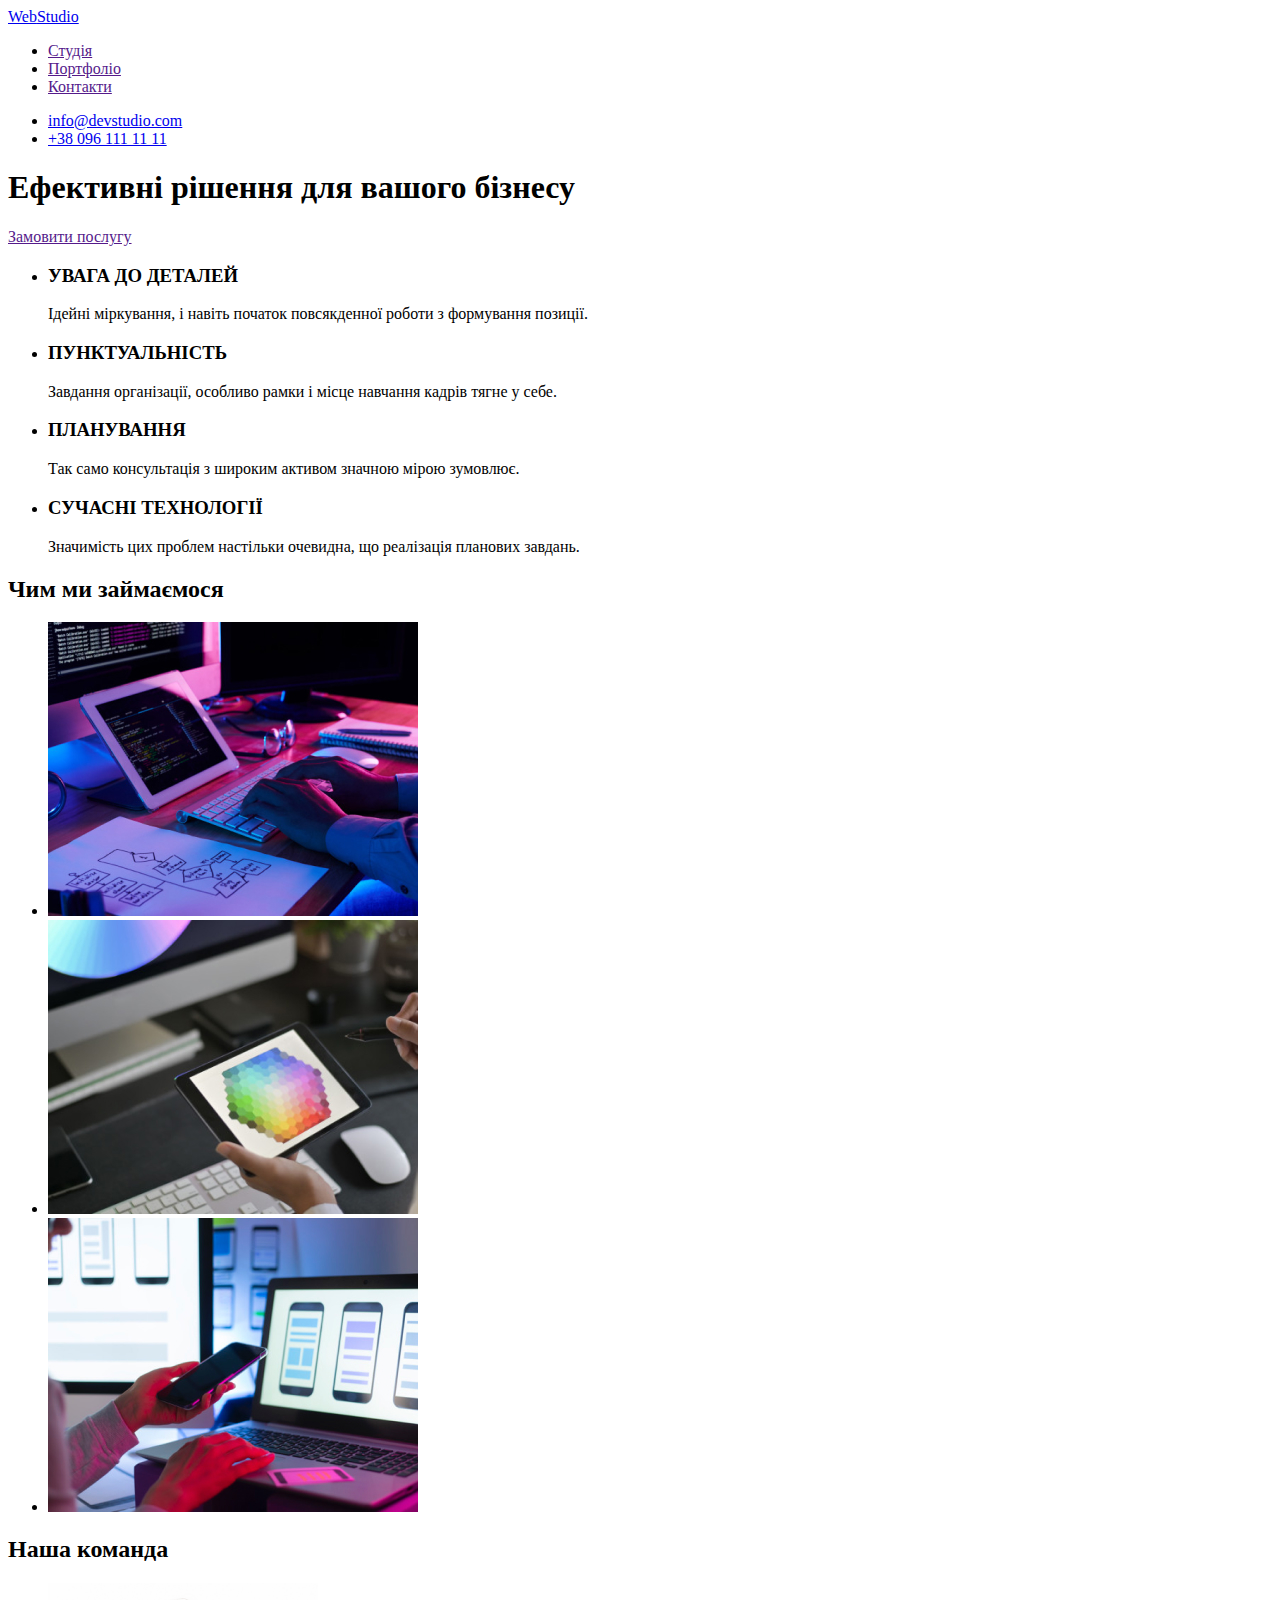
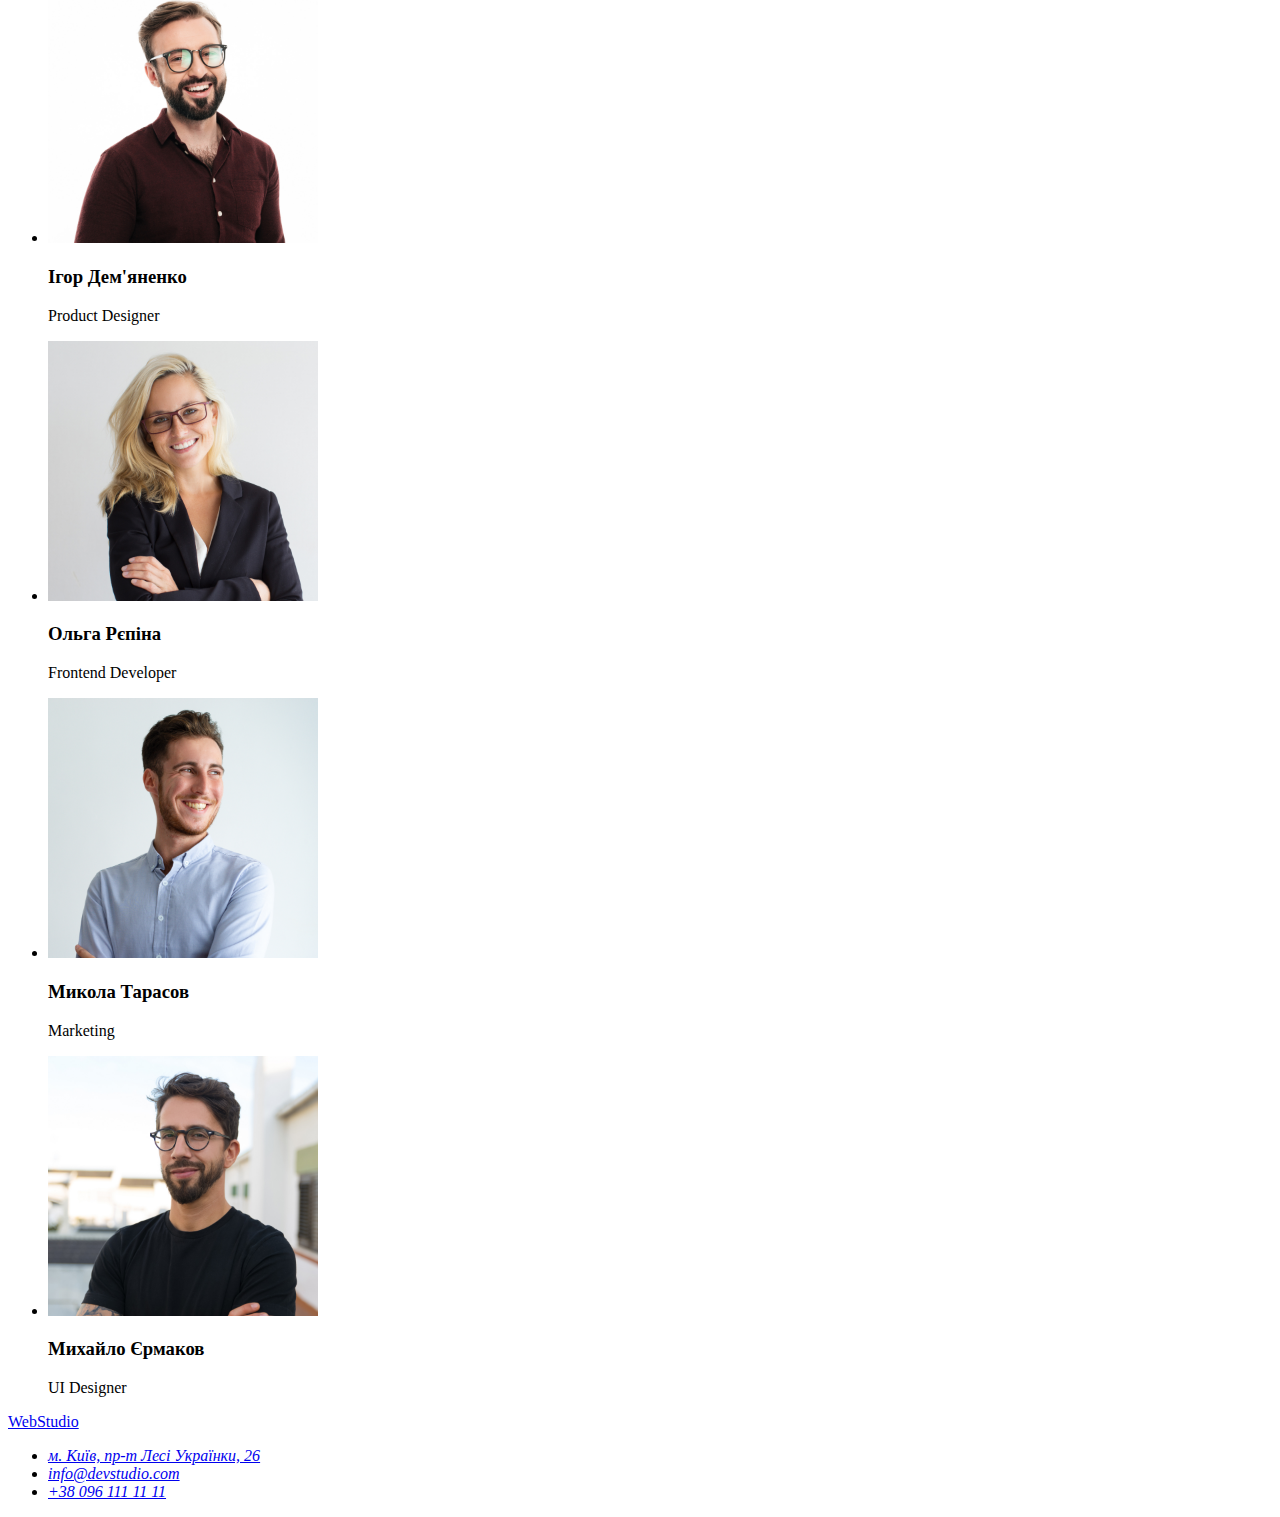
==== index.html @ e61a9d9c "Clone index+images" ====
<!DOCTYPE html>
<html lang="uk">
<head>
    <meta charset="UTF-8">
    <meta http-equiv="X-UA-Compatible" content="IE=edge">
    <meta name="viewport" content="width=device-width, initial-scale=1.0">
    <title>Document</title>
</head>
<body>
    <header>
        <nav>
            <a href="#"><span>Web</span>Studio</a>
            <ul>
                <li><a href="">Студія</a></li>
                <li><a href="">Портфоліо</a></li>
                <li><a href="">Контакти</a></li>
            </ul>
        </nav>
        <ul>
            <li><a href="mailto:info@devstudio.com">info@devstudio.com</a></li>
            <li><a href="tel:+380961111111">+38 096 111 11 11</a></li>
        </ul>
    </header>

    <main>
        <section>
            <h1>Ефективні рішення для вашого бізнесу</h1>
            <a href="">Замовити послугу</a>
        </section>
        <section>
            <h2 hidden>Якості</h2>
            <ul>
                <li>
                    <h3>УВАГА ДО ДЕТАЛЕЙ</h3>
                    <p>Ідейні міркування, і навіть початок повсякденної роботи з формування позиції.</p>
                </li>
                <li>
                    <h3>ПУНКТУАЛЬНІСТЬ</h3>
                    <p>Завдання організації, особливо рамки і місце навчання кадрів тягне у себе.</p>
                </li>
                <li>
                    <h3>ПЛАНУВАННЯ</h3>
                    <p>Так само консультація з широким активом значною мірою зумовлює.</p>
                </li>
                <li>
                    <h3>СУЧАСНІ ТЕХНОЛОГІЇ</h3>
                    <p>Значимість цих проблем настільки очевидна, що реалізація планових завдань.</p>
                </li>
            </ul>
        </section>
        <section>
            <h2>Чим ми займаємося</h2>
            <ul>
                <li>
                    <img src="./images/box_1.jpg" alt="Чоловічі руки щось кодують" width="370">
                </li>
                <li>
                    <img src="./images/box_2.jpg" alt="Жінка тримає телефон та клацає ноутбук" width="370">
                </li>
                <li>
                    <img src="./images/box_3.jpg" alt="Графічний планшет у руках" width="370">
                </li>
            </ul>
        </section>
        <section>
            <h2>Наша команда</h2>
            <ul>
                <li>
                    <img src="./images/img.jpg" alt="Ігор Дем'яненко - чоловік в окулярах та у бордовій рубашці" width="270">
                    <h3>Ігор Дем'яненко</h3>
                    <p lang="en">Product Designer</p>
                </li>
                <li>
                    <img src="./images/img-2.jpg" alt="Ольга Рєпіна - білява жінка в окулярах" width="270">
                    <h3>Ольга Рєпіна</h3>
                    <p lang="en">Frontend Developer</p>
                </li>
                <li>
                    <img src="./images/img-3.jpg" alt="Микола Тарасов - чоловік посміхається у бік" width="270">
                    <h3>Микола Тарасов</h3>
                    <p lang="en">Marketing</p>
                </li>
                <li>
                    <img src="./images/img-4.jpg" alt="Михайло Єрмаков - чоловік в окулярах та чорній футболці" width="270">
                    <h3>Михайло Єрмаков</h3>
                    <p lang="en">UI Designer</p>
                </li>
            </ul>
        </section>
    </main>

    <footer>
        <a href="#"><span>Web</span>Studio</a>
        <address>
            <ul>
                <li>
                    <a href="https://www.google.com/maps/place/бул.+Леси+Украинки,+26,+Киев,+02000/@50.4265807,30.5383858,17z/data=!3m1!4b1!4m5!3m4!1s0x40d4cf0e033ecbe9:0x57a4dffefec77da0!8m2!3d50.4265807!4d30.5383858" target="_blank" rel="noreferrer noopener">м. Київ, пр-т Лесі Українки, 26</a>
                </li>
                <li>
                    <a href="mailto:info@devstudio.com">info@devstudio.com</a>
                </li>
                <li>
                    <a href="tel:+380961111111">+38 096 111 11 11</a>
                </li>
            </ul>
        </address>
    </footer>
</body>
</html>
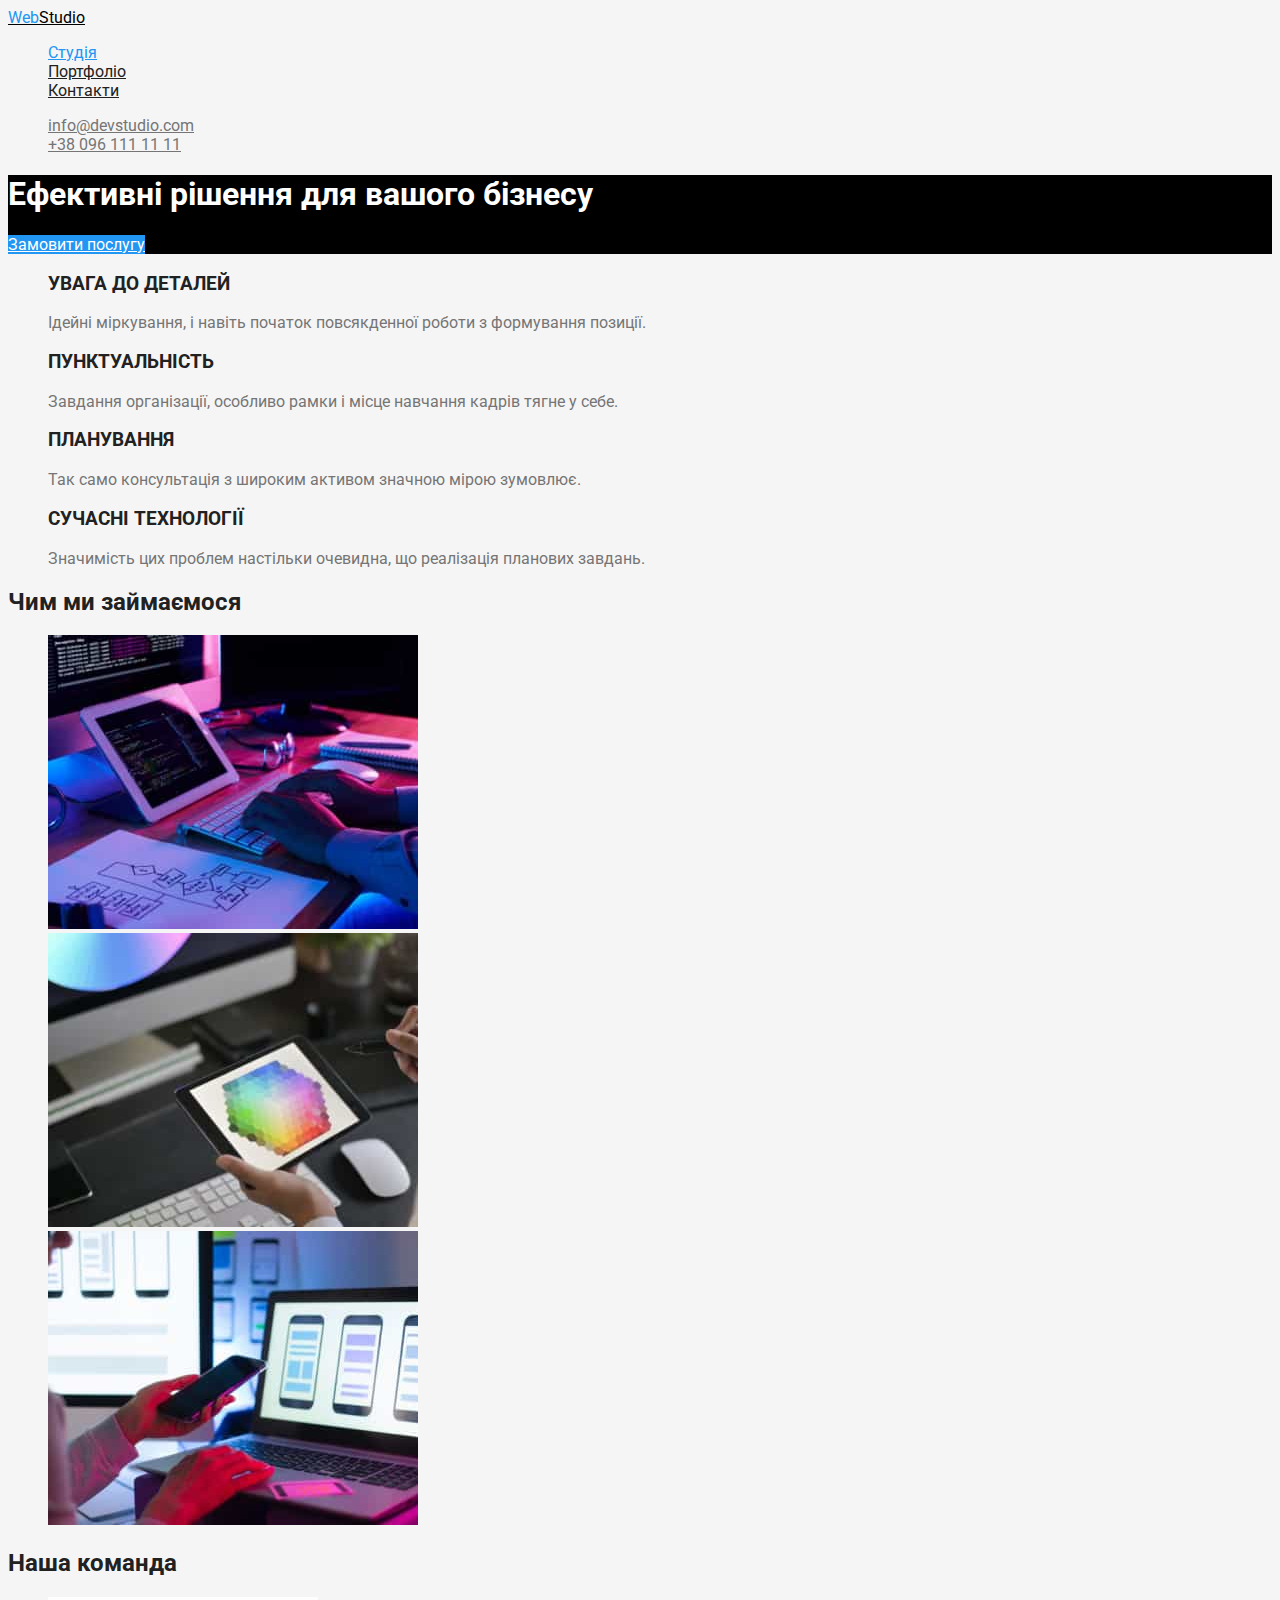
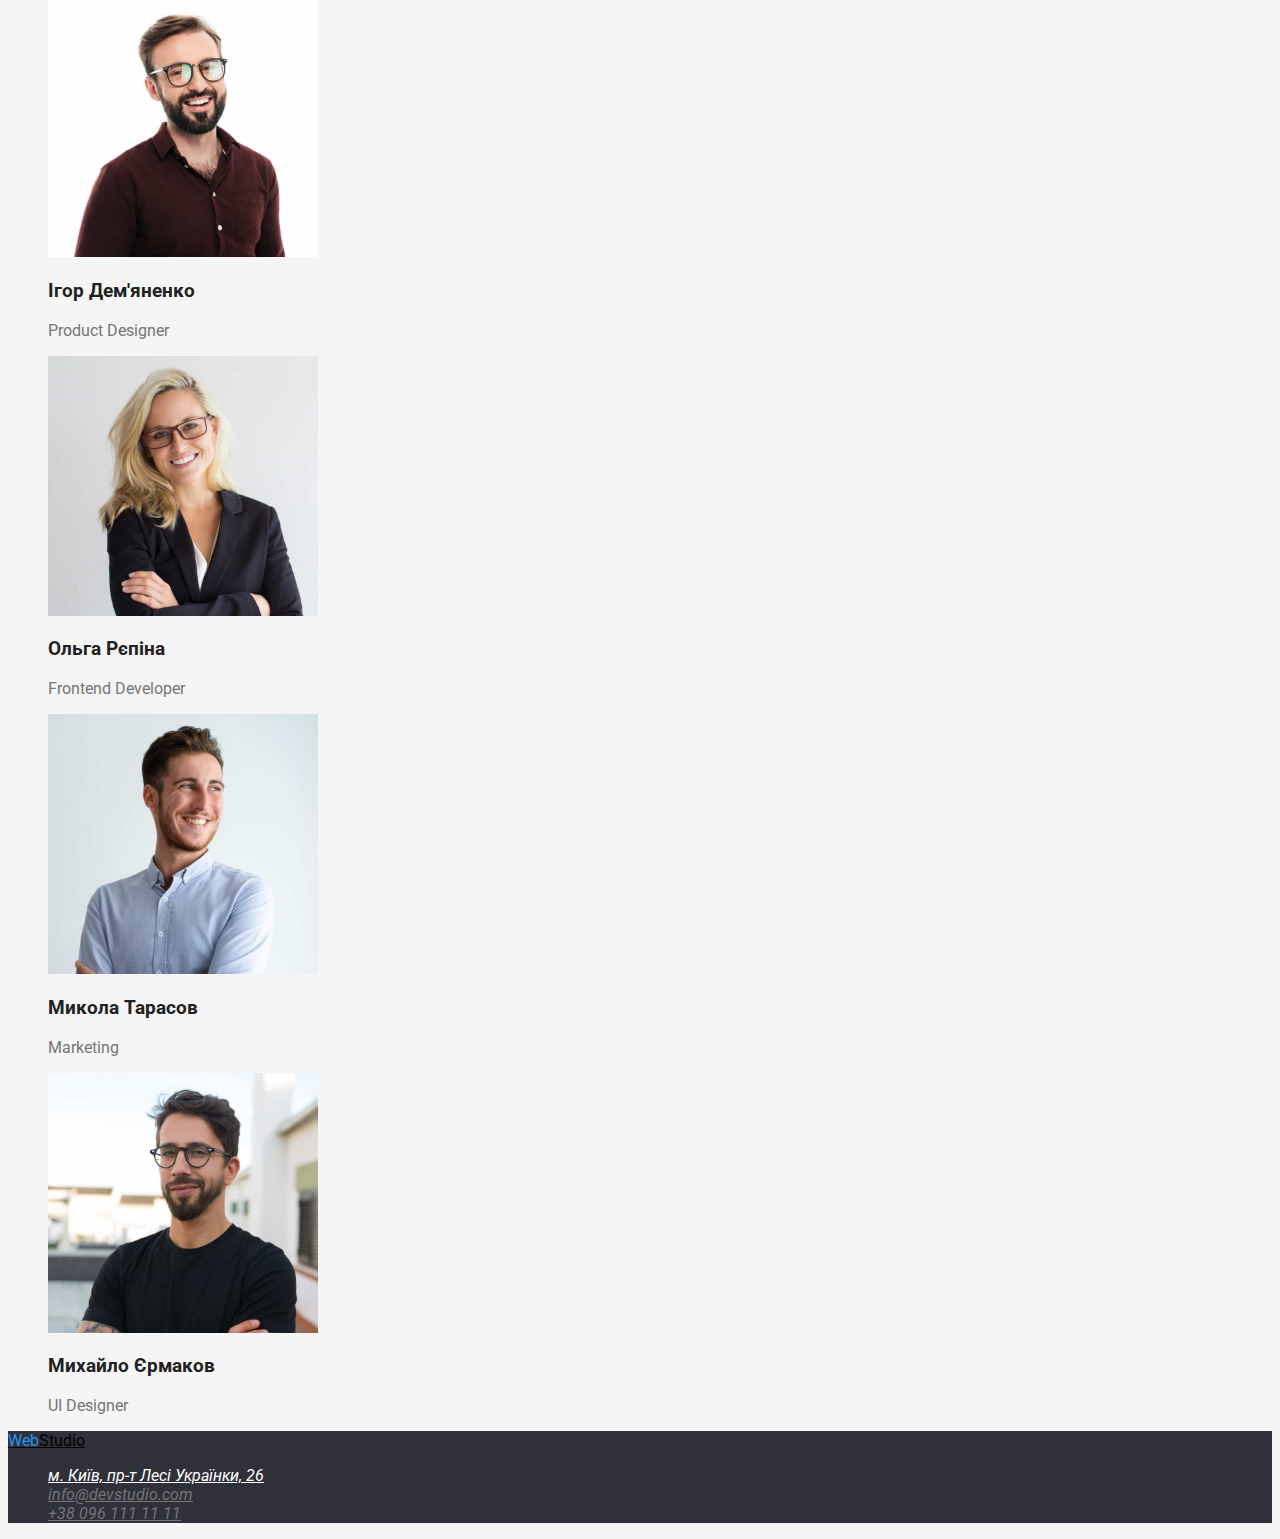
==== commit 6de9c8eb: "add link for styles" ====
--- a/index.html
+++ b/index.html
@@ -5,29 +5,36 @@
     <meta http-equiv="X-UA-Compatible" content="IE=edge">
     <meta name="viewport" content="width=device-width, initial-scale=1.0">
     <title>Document</title>
+    <link
+        href="https://fonts.googleapis.com/css2?family=Oleo+Script&family=Raleway:wght@700&family=Roboto:wght@400;500;700;900&display=swap"
+        rel="stylesheet">
+    <!-- font-family: 'Oleo Script', cursive;
+    font-family: 'Raleway', sans-serif;
+    font-family: 'Roboto', sans-serif; -->
+    <link rel="stylesheet" href="./css/styles.css">
 </head>
-<body>
+<body class="studio">
     <header>
         <nav>
-            <a href="#"><span>Web</span>Studio</a>
-            <ul>
-                <li><a href="">Студія</a></li>
-                <li><a href="">Портфоліо</a></li>
-                <li><a href="">Контакти</a></li>
+            <a href="#" class="logo"><span class="logo-web">Web</span>Studio</a>
+            <ul class="site-nav">
+                <li><a href="./index.html" class="link current">Студія</a></li>
+                <li><a href="./portfolio.html" class="link">Портфоліо</a></li>
+                <li><a href="#" class="link">Контакти</a></li>
             </ul>
         </nav>
-        <ul>
-            <li><a href="mailto:info@devstudio.com">info@devstudio.com</a></li>
-            <li><a href="tel:+380961111111">+38 096 111 11 11</a></li>
+        <ul class="mail-tel">
+            <li><a href="mailto:info@devstudio.com" class="link">info@devstudio.com</a></li>
+            <li><a href="tel:+380961111111" class="link">+38 096 111 11 11</a></li>
         </ul>
     </header>
 
     <main>
-        <section>
+        <section class="first-page">
             <h1>Ефективні рішення для вашого бізнесу</h1>
-            <a href="">Замовити послугу</a>
+            <a href="#" class="button order-service">Замовити послугу</a>
         </section>
-        <section>
+        <section class="quality">
             <h2 hidden>Якості</h2>
             <ul>
                 <li>
@@ -48,7 +55,7 @@
                 </li>
             </ul>
         </section>
-        <section>
+        <section class="what-do">
             <h2>Чим ми займаємося</h2>
             <ul>
                 <li>
@@ -62,7 +69,7 @@
                 </li>
             </ul>
         </section>
-        <section>
+        <section  class="team">
             <h2>Наша команда</h2>
             <ul>
                 <li>
@@ -89,18 +96,18 @@
         </section>
     </main>
 
-    <footer>
-        <a href="#"><span>Web</span>Studio</a>
+    <footer class="footer">
+        <a href="#" class="logo"><span class="logo-web">Web</span>Studio</a>
         <address>
             <ul>
-                <li>
-                    <a href="https://www.google.com/maps/place/бул.+Леси+Украинки,+26,+Киев,+02000/@50.4265807,30.5383858,17z/data=!3m1!4b1!4m5!3m4!1s0x40d4cf0e033ecbe9:0x57a4dffefec77da0!8m2!3d50.4265807!4d30.5383858" target="_blank" rel="noreferrer noopener">м. Київ, пр-т Лесі Українки, 26</a>
+                <li class="address">
+                    <a href="https://www.google.com/maps/place/бул.+Леси+Украинки,+26,+Киев,+02000/@50.4265807,30.5383858,17z/data=!3m1!4b1!4m5!3m4!1s0x40d4cf0e033ecbe9:0x57a4dffefec77da0!8m2!3d50.4265807!4d30.5383858" target="_blank" rel="noreferrer noopener" class="link">м. Київ, пр-т Лесі Українки, 26</a>
                 </li>
-                <li>
-                    <a href="mailto:info@devstudio.com">info@devstudio.com</a>
+                <li class="mail-tel">
+                    <a href="mailto:info@devstudio.com" class="link">info@devstudio.com</a>
                 </li>
-                <li>
-                    <a href="tel:+380961111111">+38 096 111 11 11</a>
+                <li class="mail-tel">
+                    <a href="tel:+380961111111" class="link">+38 096 111 11 11</a>
                 </li>
             </ul>
         </address>
--- a/css/styles.css
+++ b/css/styles.css
@@ -0,0 +1,78 @@
+:root{
+    --accent-color: #2196F3;
+    --title-color: #212121;
+    --text-color: #757575;
+    --clear-white: #FFFFFF;
+}
+/*                   STUDIO                  */
+/* 0 - smth main */
+body {
+    background-color: #F5F5F5;
+    color: var(--text-color);
+    font-family: Roboto, sans-serif;;
+}
+/* remove points in all list*/
+body ul {
+    list-style: none;
+}
+
+/* 1 - HEADER */
+.logo {
+    color: #000000;
+}
+.logo .logo-web {
+    color: var(--accent-color);
+}
+.site-nav .link {
+    color: var(--title-color);
+}
+.site-nav .link.current {
+    color: var(--accent-color);
+}
+/* при наведенні змінюється колір + фокус */
+.site-nav .link:hover,
+.site-nav .link:focus {
+    color: var(--accent-color);
+}
+.mail-tel .link {
+    color: var(--text-color);
+}
+.mail-tel .link:hover,
+.mail-tel .link:focus {
+    color: var(--accent-color);
+}
+
+
+/* 2- MAIN */
+/* section 1 */
+.first-page {
+    background-color: #000000;
+}
+.first-page h1 {
+    color: var(--clear-white);
+}
+.order-service {
+    background-color: var(--accent-color);
+    color: var(--clear-white);
+}
+/* section 2 */
+.quality h3{
+    color: var(--title-color);
+}
+/* section 3-4 */
+.what-do h2,
+.team h2,
+.team h3{
+    color: var(--title-color);
+}
+
+/* 3 - FOOTER */
+.footer{
+    background: #2F303A;
+}
+.mail-tel .link {
+    color: var(--text-color);
+}
+.address .link {
+    color: var(--clear-white);
+}
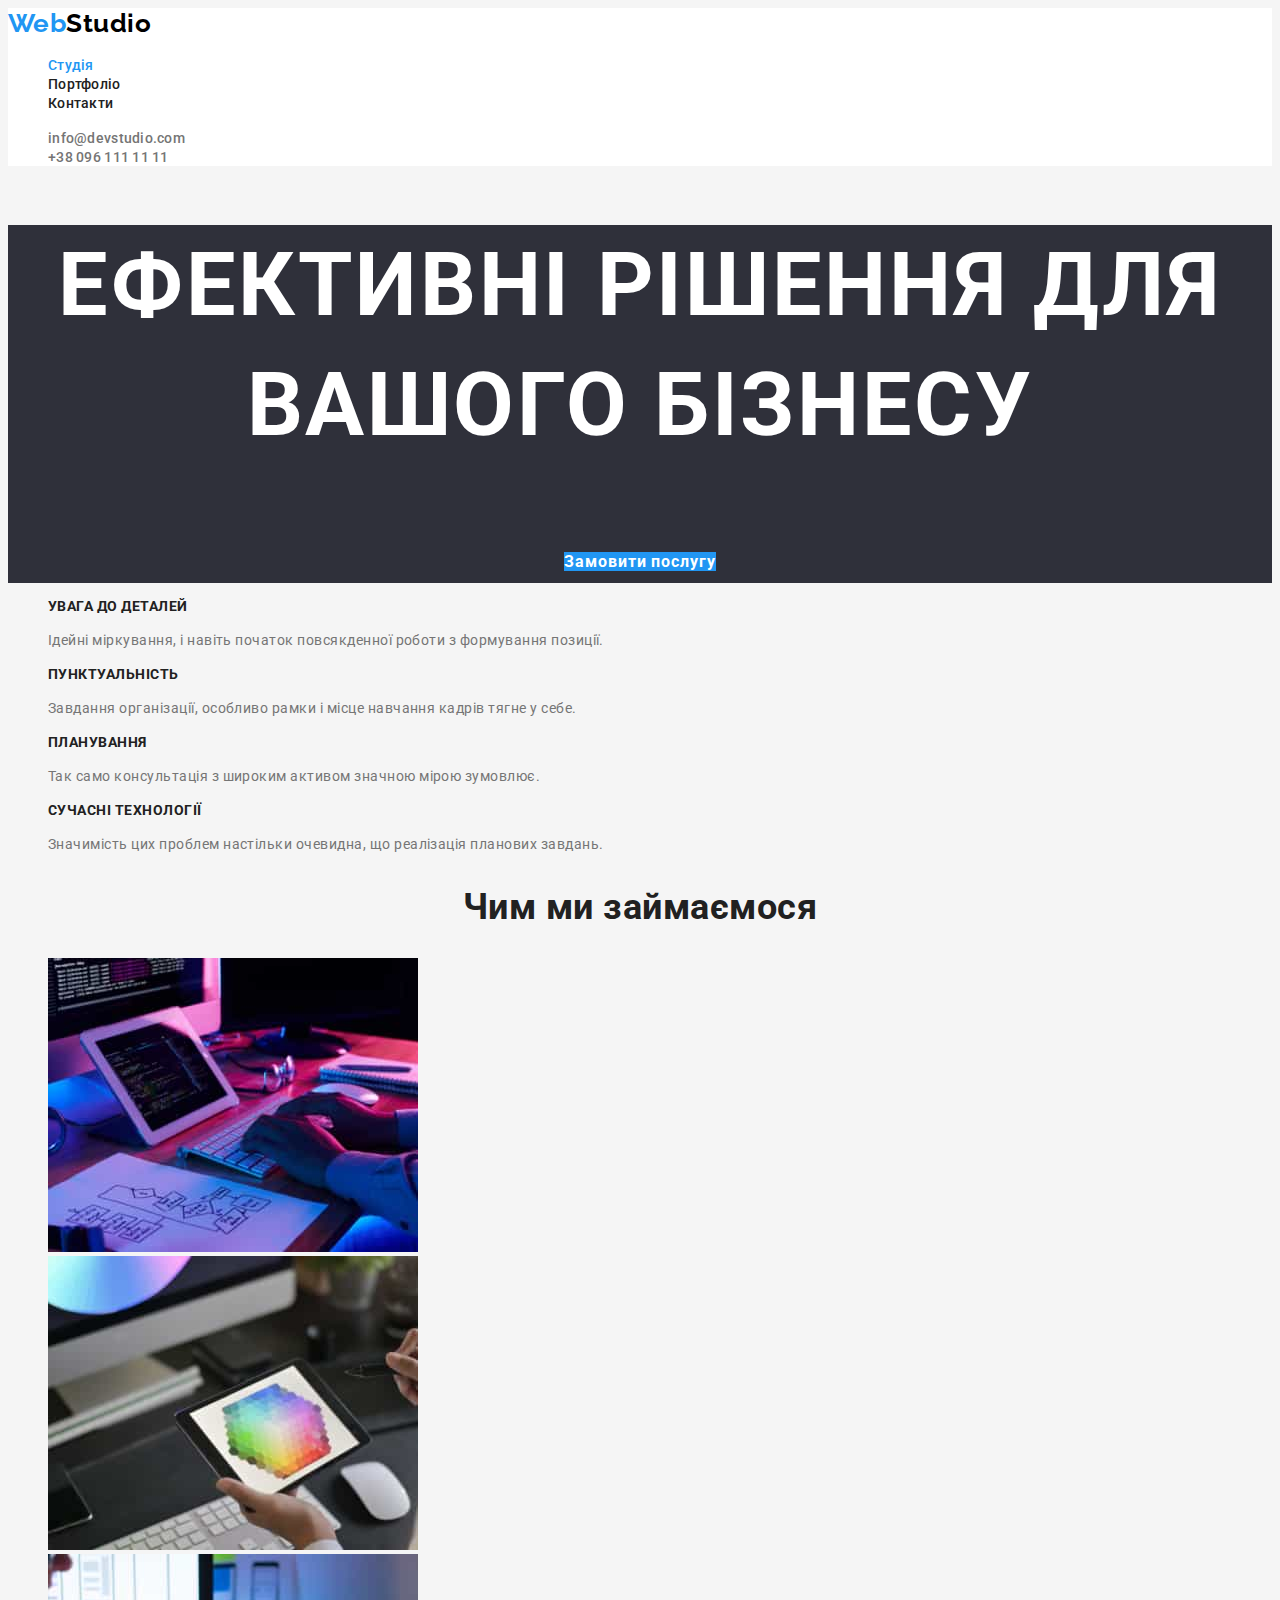
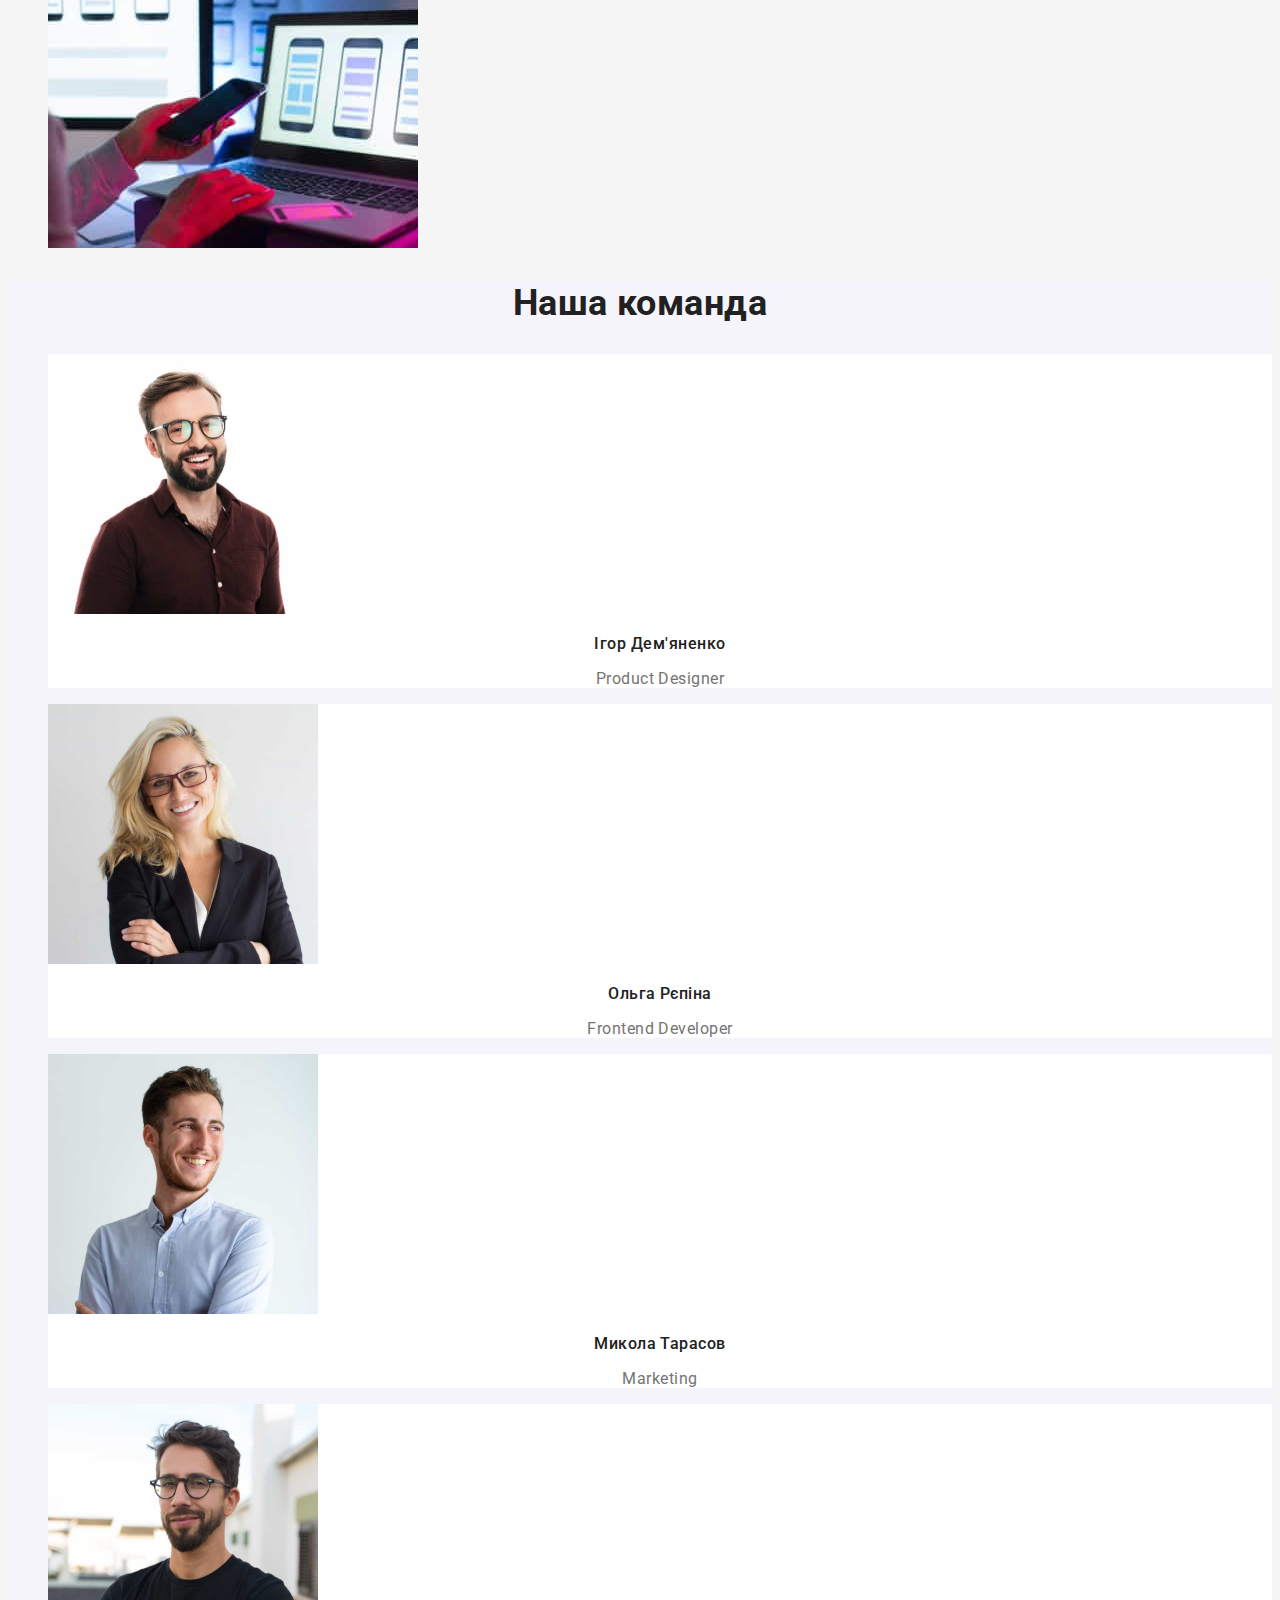
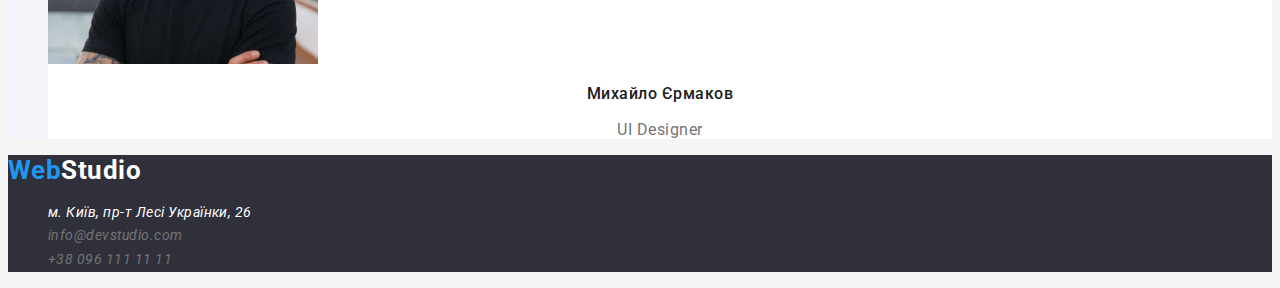
==== commit 1a1271d1: "Ending hw2" ====
--- a/index.html
+++ b/index.html
@@ -13,84 +13,94 @@
     font-family: 'Roboto', sans-serif; -->
     <link rel="stylesheet" href="./css/styles.css">
 </head>
-<body class="studio">
-    <header>
-        <nav>
+<body lass="studio">
+    <header class="header">
+        <nav class="navigation">
             <a href="#" class="logo"><span class="logo-web">Web</span>Studio</a>
             <ul class="site-nav">
-                <li><a href="./index.html" class="link current">Студія</a></li>
-                <li><a href="./portfolio.html" class="link">Портфоліо</a></li>
-                <li><a href="#" class="link">Контакти</a></li>
+                <li>
+                    <a href="./index.html" class="link current">Студія</a>
+                </li>
+                <li>
+                    <a href="./portfolio.html" class="link">Портфоліо</a>
+                </li>
+                <li>
+                    <a href="#" class="link">Контакти</a>
+                </li>
             </ul>
         </nav>
         <ul class="mail-tel">
-            <li><a href="mailto:info@devstudio.com" class="link">info@devstudio.com</a></li>
-            <li><a href="tel:+380961111111" class="link">+38 096 111 11 11</a></li>
+            <li>
+                <a href="mailto:info@devstudio.com" class="link">info@devstudio.com</a>
+            </li>
+            <li>
+                <a href="tel:+380961111111" class="link">+38 096 111 11 11</a>
+            </li>
         </ul>
     </header>
 
-    <main>
-        <section class="first-page">
-            <h1>Ефективні рішення для вашого бізнесу</h1>
-            <a href="#" class="button order-service">Замовити послугу</a>
+    <main class="studio-main">
+        <section class="solutions">
+            <h1 class="solutions-title">Ефективні рішення для вашого бізнесу</h1>
+            <a href="#" class="button solutions-order-service">Замовити послугу</a>
         </section>
         <section class="quality">
-            <h2 hidden>Якості</h2>
-            <ul>
+            <h2 class="quality-title" hidden>Якості</h2>
+            <ul class="quality-list">
+                <li class="quality-item">
+                    <h3 class="quality-item-title">УВАГА ДО ДЕТАЛЕЙ</h3>
+                    <p class="quality-item-subtitle">Ідейні міркування, і навіть початок повсякденної роботи з формування позиції.</p>
+                </li>
+                <li class="quality-item">
+                    <h3 class="quality-item-title">ПУНКТУАЛЬНІСТЬ</h3>
+                    <p class="quality-item-subtitle">Завдання організації, особливо рамки і місце навчання кадрів тягне у себе.</p>
+                </li>
+                <li class="quality-item">
+                    <h3 class="quality-item-title">ПЛАНУВАННЯ</h3>
+                    <p class="quality-item-subtitle">Так само консультація з широким активом значною мірою зумовлює.</p>
+                </li class="quality-item">
                 <li>
-                    <h3>УВАГА ДО ДЕТАЛЕЙ</h3>
-                    <p>Ідейні міркування, і навіть початок повсякденної роботи з формування позиції.</p>
-                </li>
-                <li>
-                    <h3>ПУНКТУАЛЬНІСТЬ</h3>
-                    <p>Завдання організації, особливо рамки і місце навчання кадрів тягне у себе.</p>
-                </li>
-                <li>
-                    <h3>ПЛАНУВАННЯ</h3>
-                    <p>Так само консультація з широким активом значною мірою зумовлює.</p>
-                </li>
-                <li>
-                    <h3>СУЧАСНІ ТЕХНОЛОГІЇ</h3>
-                    <p>Значимість цих проблем настільки очевидна, що реалізація планових завдань.</p>
+                    <h3 class="quality-item-title">СУЧАСНІ ТЕХНОЛОГІЇ</h3>
+                    <p class="quality-item-subtitle">Значимість цих проблем настільки очевидна, що реалізація планових завдань.</p>
                 </li>
             </ul>
         </section>
         <section class="what-do">
-            <h2>Чим ми займаємося</h2>
-            <ul>
-                <li>
+            <h2 class="what-do-title">Чим ми займаємося</h2>
+            <ul class="what-do-list">
+                <li class="what-do-item">
                     <img src="./images/box_1.jpg" alt="Чоловічі руки щось кодують" width="370">
                 </li>
-                <li>
+                <li lass="what-do-item">
                     <img src="./images/box_2.jpg" alt="Жінка тримає телефон та клацає ноутбук" width="370">
                 </li>
-                <li>
+                <li lass="what-do-item">
                     <img src="./images/box_3.jpg" alt="Графічний планшет у руках" width="370">
                 </li>
             </ul>
         </section>
         <section  class="team">
-            <h2>Наша команда</h2>
-            <ul>
-                <li>
+            <h2 class="team-title">Наша команда</h2>
+            <ul class="team-list">
+                <li class="team-item">
                     <img src="./images/img.jpg" alt="Ігор Дем'яненко - чоловік в окулярах та у бордовій рубашці" width="270">
-                    <h3>Ігор Дем'яненко</h3>
-                    <p lang="en">Product Designer</p>
+                    <h3 class="team-item-title">Ігор Дем'яненко</h3>
+                    <p class="team-item-subtitle" lang="en">Product Designer</p>
                 </li>
-                <li>
+                <li class="team-item">
                     <img src="./images/img-2.jpg" alt="Ольга Рєпіна - білява жінка в окулярах" width="270">
-                    <h3>Ольга Рєпіна</h3>
-                    <p lang="en">Frontend Developer</p>
+                    <h3 class="team-item-title">Ольга Рєпіна</h3>
+                    <p class="team-item-subtitle" lang="en">Frontend Developer</p>
                 </li>
-                <li>
+                <li class="team-item">
                     <img src="./images/img-3.jpg" alt="Микола Тарасов - чоловік посміхається у бік" width="270">
-                    <h3>Микола Тарасов</h3>
-                    <p lang="en">Marketing</p>
+                    <h3 class="team-item-title">Микола Тарасов</h3>
+                    <p class="team-item-subtitle" lang="en">Marketing</p>
                 </li>
-                <li>
+                <li class="team-item">
                     <img src="./images/img-4.jpg" alt="Михайло Єрмаков - чоловік в окулярах та чорній футболці" width="270">
-                    <h3>Михайло Єрмаков</h3>
-                    <p lang="en">UI Designer</p>
+                    <h3 class="team-item-title">Михайло Єрмаков</h3>
+                    <p class="team-item-subtitle" lang="en">UI Designer</p>
                 </li>
             </ul>
         </section>
@@ -98,15 +108,15 @@
 
     <footer class="footer">
         <a href="#" class="logo"><span class="logo-web">Web</span>Studio</a>
-        <address>
-            <ul>
-                <li class="address">
+        <address class="studio-address">
+            <ul class="address-list">
+                <li class="address-item-address">
                     <a href="https://www.google.com/maps/place/бул.+Леси+Украинки,+26,+Киев,+02000/@50.4265807,30.5383858,17z/data=!3m1!4b1!4m5!3m4!1s0x40d4cf0e033ecbe9:0x57a4dffefec77da0!8m2!3d50.4265807!4d30.5383858" target="_blank" rel="noreferrer noopener" class="link">м. Київ, пр-т Лесі Українки, 26</a>
                 </li>
-                <li class="mail-tel">
+                <li class="address-item-mail-tel">
                     <a href="mailto:info@devstudio.com" class="link">info@devstudio.com</a>
                 </li>
-                <li class="mail-tel">
+                <li class="address-item-mail-tel">
                     <a href="tel:+380961111111" class="link">+38 096 111 11 11</a>
                 </li>
             </ul>
--- a/css/styles.css
+++ b/css/styles.css
@@ -4,75 +4,230 @@
     --text-color: #757575;
     --clear-white: #FFFFFF;
 }
-/*                   STUDIO                  */
-/* 0 - smth main */
+/*   ------------------------------  STUDIO ----------------------  */
+/* 0 ------------------ smth main */
 body {
     background-color: #F5F5F5;
     color: var(--text-color);
-    font-family: Roboto, sans-serif;;
+    font-family: Roboto, sans-serif;
+    letter-spacing: 0.03em;
+    font-style: 400;
 }
 /* remove points in all list*/
 body ul {
     list-style: none;
 }
 
-/* 1 - HEADER */
-.logo {
+/* 1 ---------------------- HEADER */
+.header{
+    background: var(--clear-white);
+}
+
+.navigation .logo {
     color: #000000;
-}
+    font-family: Raleway, sans-serif;
+    font-weight: 700;
+    font-size: 26px;
+    line-height: 1.19;
+    text-decoration: none;
+}
+
 .logo .logo-web {
     color: var(--accent-color);
 }
+
+.site-nav .link,
+.mail-tel .link {
+    font-weight: 500;
+    font-size: 14px;
+    line-height: 1.14;
+    letter-spacing: 0.02em;
+    text-decoration: none;
+}
+
 .site-nav .link {
     color: var(--title-color);
 }
-.site-nav .link.current {
-    color: var(--accent-color);
-}
+
 /* при наведенні змінюється колір + фокус */
 .site-nav .link:hover,
 .site-nav .link:focus {
     color: var(--accent-color);
 }
+
 .mail-tel .link {
     color: var(--text-color);
 }
+
 .mail-tel .link:hover,
 .mail-tel .link:focus {
     color: var(--accent-color);
 }
 
-
-/* 2- MAIN */
+.site-nav .link.current {
+    color: var(--accent-color);
+}
+
+
+/* 2 -------------------------- FOOTER */
+.footer {
+    background: #2F303A;
+}
+
+.footer .logo {
+    color: var(--clear-white);
+    font-weight: 700;
+    font-size: 26px;
+    line-height: 1.19x;
+    text-decoration: none;
+}
+
+.address-item-mail-tel .link,
+.address-item-address .link {
+    text-decoration: none;
+    font-weight: 400;
+    font-size: 14px;
+    line-height: 1.71;
+}
+
+.address-item-mail-tel .link {
+    color: var(--text-color);
+}
+
+.address-item-address .link {
+    color: var(--clear-white);
+}
+
+
+/* 3 ------------------------------ MAIN = Studio */
 /* section 1 */
-.first-page {
-    background-color: #000000;
-}
-.first-page h1 {
-    color: var(--clear-white);
-}
-.order-service {
+.solutions {
+    background-color: #2F303A;;
+    font-weight: 900;
+    font-size: 44px;
+    line-height: 1.36;
+    text-align: center;
+    letter-spacing: 0.06em;
+}
+
+.solutions-title {
+    color: var(--clear-white);
+    text-transform: uppercase;
+}
+
+.solutions-order-service {
+    font-family: inherit;
+    font-style: 400;
     background-color: var(--accent-color);
     color: var(--clear-white);
-}
+    font-weight: 700;
+    font-size: 16px;
+    line-height: 1.88;
+    align-items: center;
+    text-align: center;
+    letter-spacing: 0.06em;
+    text-decoration: none;
+    cursor: pointer;
+}
+
 /* section 2 */
-.quality h3{
-    color: var(--title-color);
-}
+.quality-item-title{
+    color: var(--title-color);
+    font-weight: 700;
+    font-size: 14px;
+    line-height: 1.14;
+    text-transform: uppercase;
+}
+.quality-item-subtitle{
+    font-weight: 400;
+    font-size: 14px;
+    line-height: 1.71;
+}
+
 /* section 3-4 */
-.what-do h2,
-.team h2,
-.team h3{
-    color: var(--title-color);
-}
-
-/* 3 - FOOTER */
-.footer{
-    background: #2F303A;
-}
-.mail-tel .link {
-    color: var(--text-color);
-}
-.address .link {
-    color: var(--clear-white);
-}
+.team-title,
+.what-do-title{
+    font-weight: 700;
+    font-size: 36px;
+    line-height: 1.17;
+    text-align: center;
+}
+
+.team {
+    background-color: #F5F4FA;
+}
+
+.team-title,
+.team-item-title,
+.what-do-title {
+    color: var(--title-color);
+}
+
+.team-item {
+    background: var(--clear-white);
+}
+
+.team-item-title,
+.team-item-subtitle{
+    font-size: 16px;
+    line-height: 1.19;
+    text-align: center;
+}
+
+.team-item-title {
+    font-weight: 500;
+}
+
+.team-item-subtitle {
+    font-weight: 400;
+}
+
+/* 3 ------------------------------ MAIN = Portfolio */
+/* section 1 */
+
+.type-work-list .button:hover,
+.type-work-list .button:focus {
+    background-color: var(--accent-color);
+    color: var(--clear-white);
+    border: none;
+}
+
+.type-work-list{
+    background-color: #F5F4FA;
+}
+
+.type-work-list .button {
+    font-family: inherit;
+    font-style: 400;
+    font-weight: 500;
+    font-size: 16px;
+    line-height: 1.62;
+    text-align: center;
+    letter-spacing: 0.03em;
+    color: var(--title-color);
+    text-decoration: none;
+    cursor: pointer;
+}
+
+.type-work-photo-item {
+    background-color: var(--clear-white);
+}
+
+.type-work-photo-title {
+    font-weight: 700;
+    font-size: 18px;
+    line-height: 2;
+    letter-spacing: 0.06em;
+    color: var(--title-color);
+}
+
+.type-work-photo-subtitle {
+    font-weight: 400;
+    font-size: 16px;
+    line-height: 1.88;
+    color: var(--text-color);
+}
+
+.type-work-photo-item .link{
+    text-decoration: none;
+}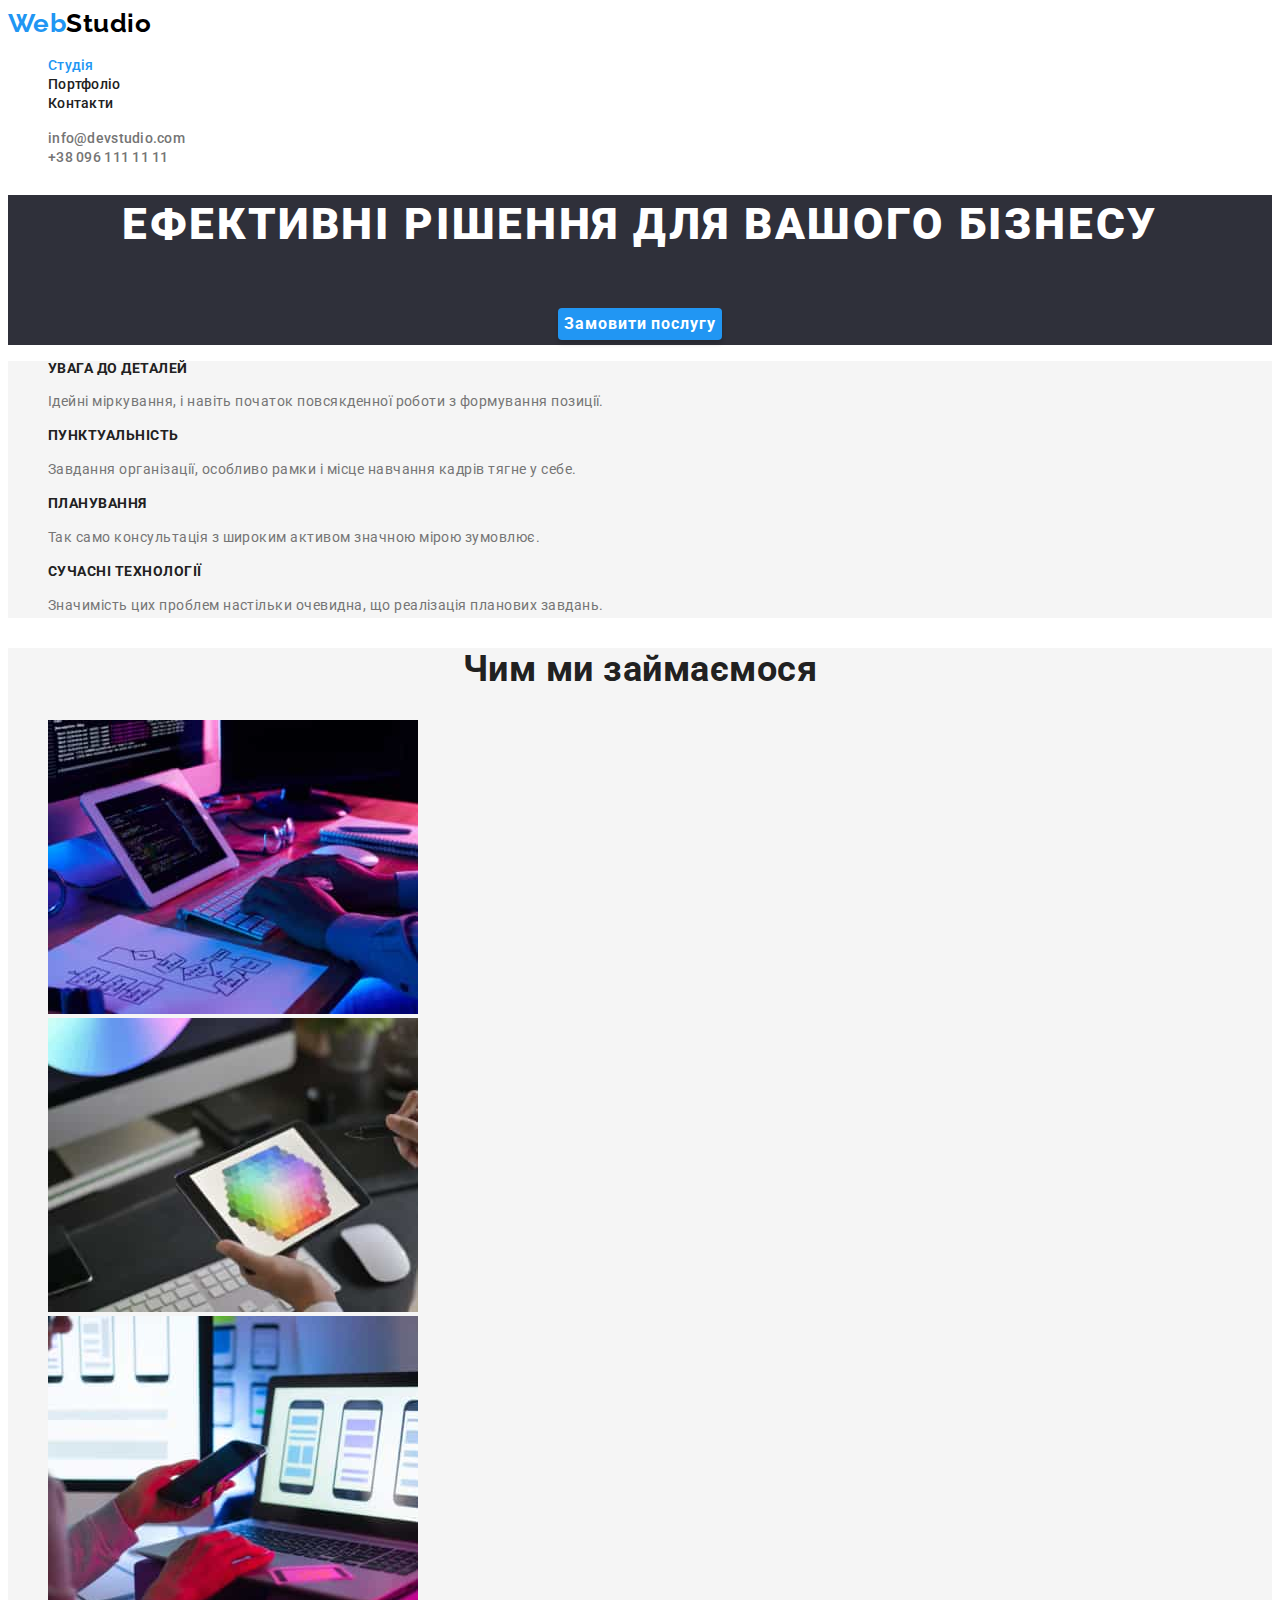
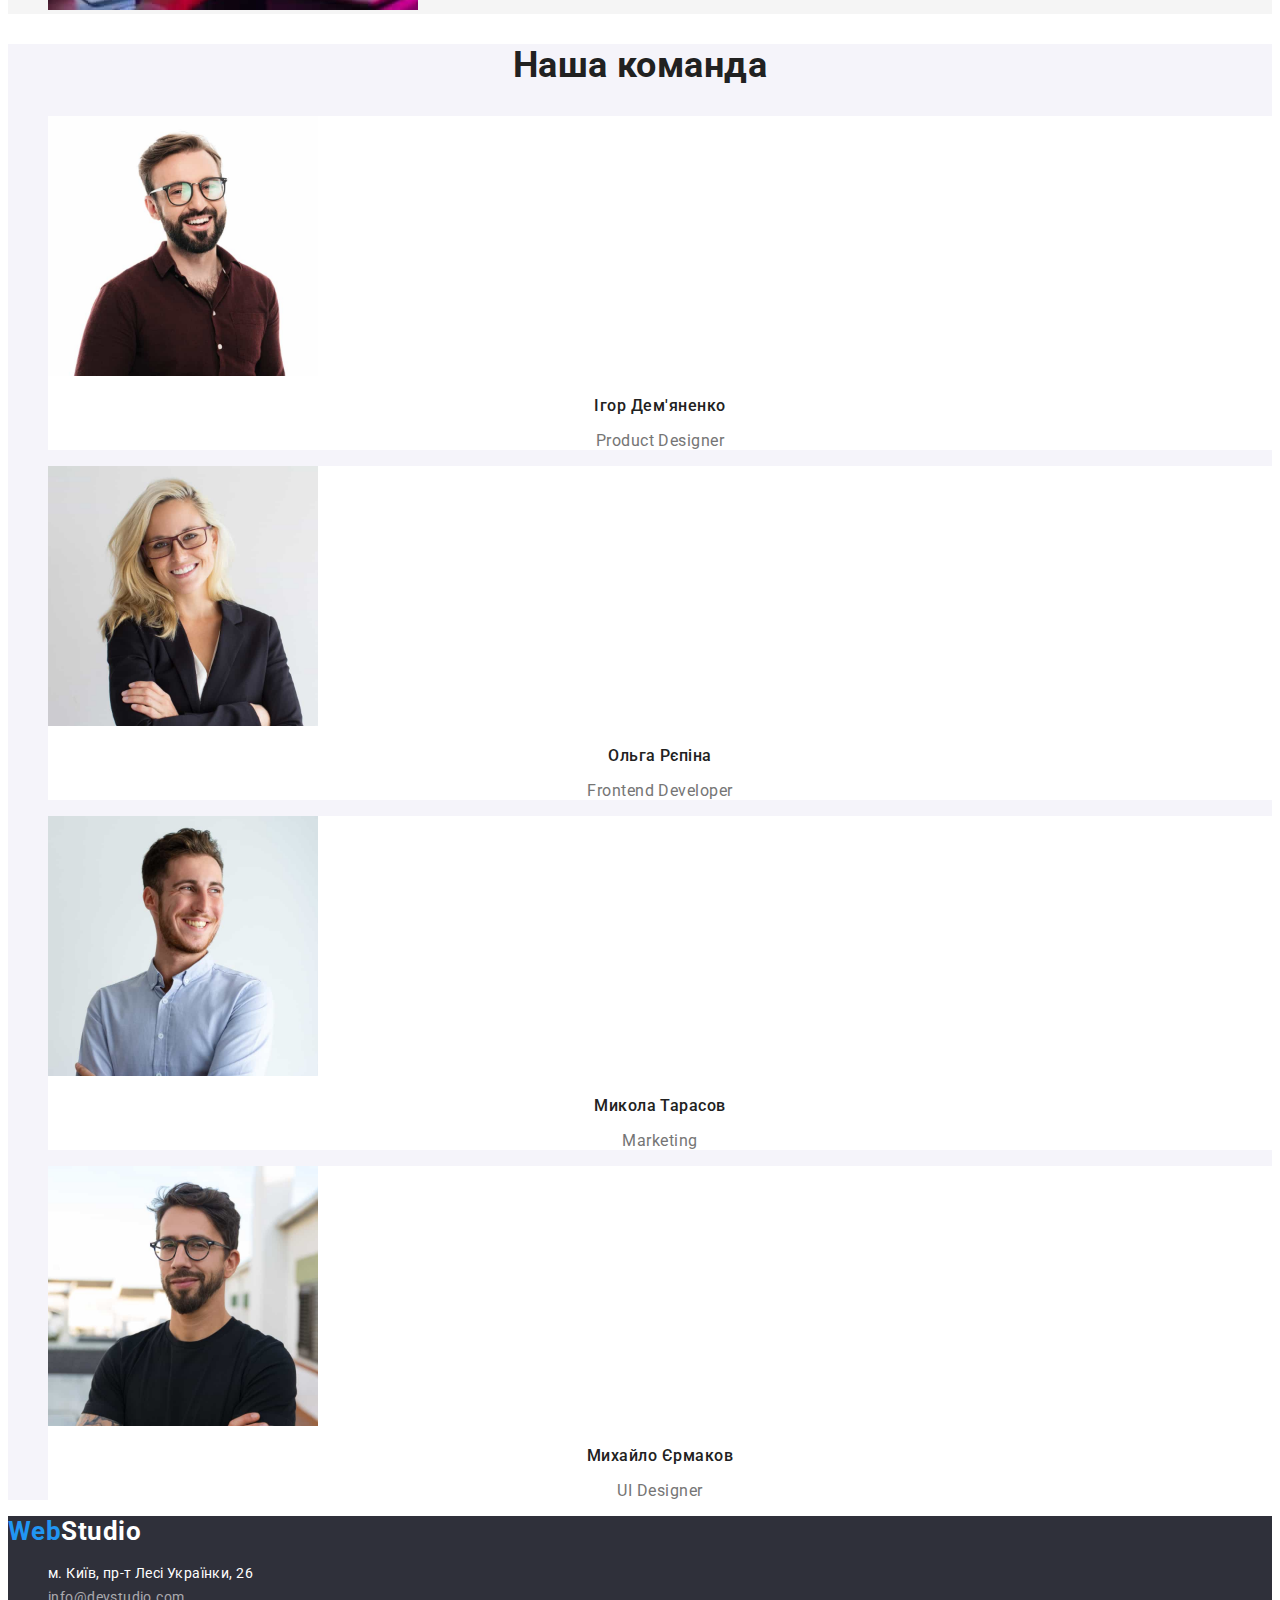
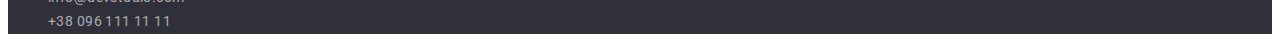
==== commit cb08154a: "add remarks" ====
--- a/index.html
+++ b/index.html
@@ -40,9 +40,9 @@
     </header>
 
     <main class="studio-main">
-        <section class="solutions">
-            <h1 class="solutions-title">Ефективні рішення для вашого бізнесу</h1>
-            <a href="#" class="button solutions-order-service">Замовити послугу</a>
+        <section class="hero">
+            <h1 class="hero-title">Ефективні рішення для вашого бізнесу</h1>
+            <button type="button" class="button hero-order-service">Замовити послугу</button>
         </section>
         <section class="quality">
             <h2 class="quality-title" hidden>Якості</h2>
--- a/css/styles.css
+++ b/css/styles.css
@@ -7,7 +7,6 @@
 /*   ------------------------------  STUDIO ----------------------  */
 /* 0 ------------------ smth main */
 body {
-    background-color: #F5F5F5;
     color: var(--text-color);
     font-family: Roboto, sans-serif;
     letter-spacing: 0.03em;
@@ -64,7 +63,8 @@
     color: var(--accent-color);
 }
 
-.site-nav .link.current {
+.site-nav .link.current,
+.mail-tel .link.current {
     color: var(--accent-color);
 }
 
@@ -88,10 +88,19 @@
     font-weight: 400;
     font-size: 14px;
     line-height: 1.71;
+    font-style: normal;
+    letter-spacing: 0.03em;
 }
 
 .address-item-mail-tel .link {
-    color: var(--text-color);
+    color: rgba(255, 255, 255, 0.6);;
+}
+
+.address-item-mail-tel .link:hover,
+.address-item-mail-tel .link:focus,
+.address-item-address .link:hover,
+.address-item-address .link:focus {
+    color: var(--accent-color);
 }
 
 .address-item-address .link {
@@ -101,7 +110,7 @@
 
 /* 3 ------------------------------ MAIN = Studio */
 /* section 1 */
-.solutions {
+.hero {
     background-color: #2F303A;;
     font-weight: 900;
     font-size: 44px;
@@ -110,12 +119,18 @@
     letter-spacing: 0.06em;
 }
 
-.solutions-title {
+.hero-title {
     color: var(--clear-white);
     text-transform: uppercase;
-}
-
-.solutions-order-service {
+    font-weight: 900;
+    font-size: 44px;
+    line-height: 1.36;
+    text-align: center;
+    letter-spacing: 0.06em;
+    text-transform: uppercase;
+}
+
+.hero .button {
     font-family: inherit;
     font-style: 400;
     background-color: var(--accent-color);
@@ -128,6 +143,15 @@
     letter-spacing: 0.06em;
     text-decoration: none;
     cursor: pointer;
+    border: none;
+    box-shadow: 0px 4px 4px rgba(0, 0, 0, 0.15);
+    border-radius: 4px;
+}
+
+.hero .button:hover,
+.hero .button:focus {
+    background-color: var(--accent-color);
+    border: none;
 }
 
 /* section 2 */
@@ -142,6 +166,11 @@
     font-weight: 400;
     font-size: 14px;
     line-height: 1.71;
+}
+
+.quality,
+.what-do{
+    background-color: #F5F5F5;
 }
 
 /* section 3-4 */
@@ -164,7 +193,7 @@
 }
 
 .team-item {
-    background: var(--clear-white);
+    background-color: var(--clear-white);
 }
 
 .team-item-title,
@@ -190,11 +219,13 @@
     background-color: var(--accent-color);
     color: var(--clear-white);
     border: none;
-}
-
-.type-work-list{
+    box-shadow: 0px 3px 1px rgba(0, 0, 0, 0.1), 0px 1px 2px rgba(0, 0, 0, 0.08), 0px 2px 2px rgba(0, 0, 0, 0.12);
+    border-radius: 4px;
+}
+
+/* .type-work-list{
     background-color: #F5F4FA;
-}
+} */
 
 .type-work-list .button {
     font-family: inherit;
@@ -205,12 +236,17 @@
     text-align: center;
     letter-spacing: 0.03em;
     color: var(--title-color);
+    background-color: #F5F4FA;
     text-decoration: none;
     cursor: pointer;
+    border-radius: 4px;
+    box-shadow: none;
+    border: none;
 }
 
 .type-work-photo-item {
     background-color: var(--clear-white);
+    border: 1px solid #EEEEEE;
 }
 
 .type-work-photo-title {
